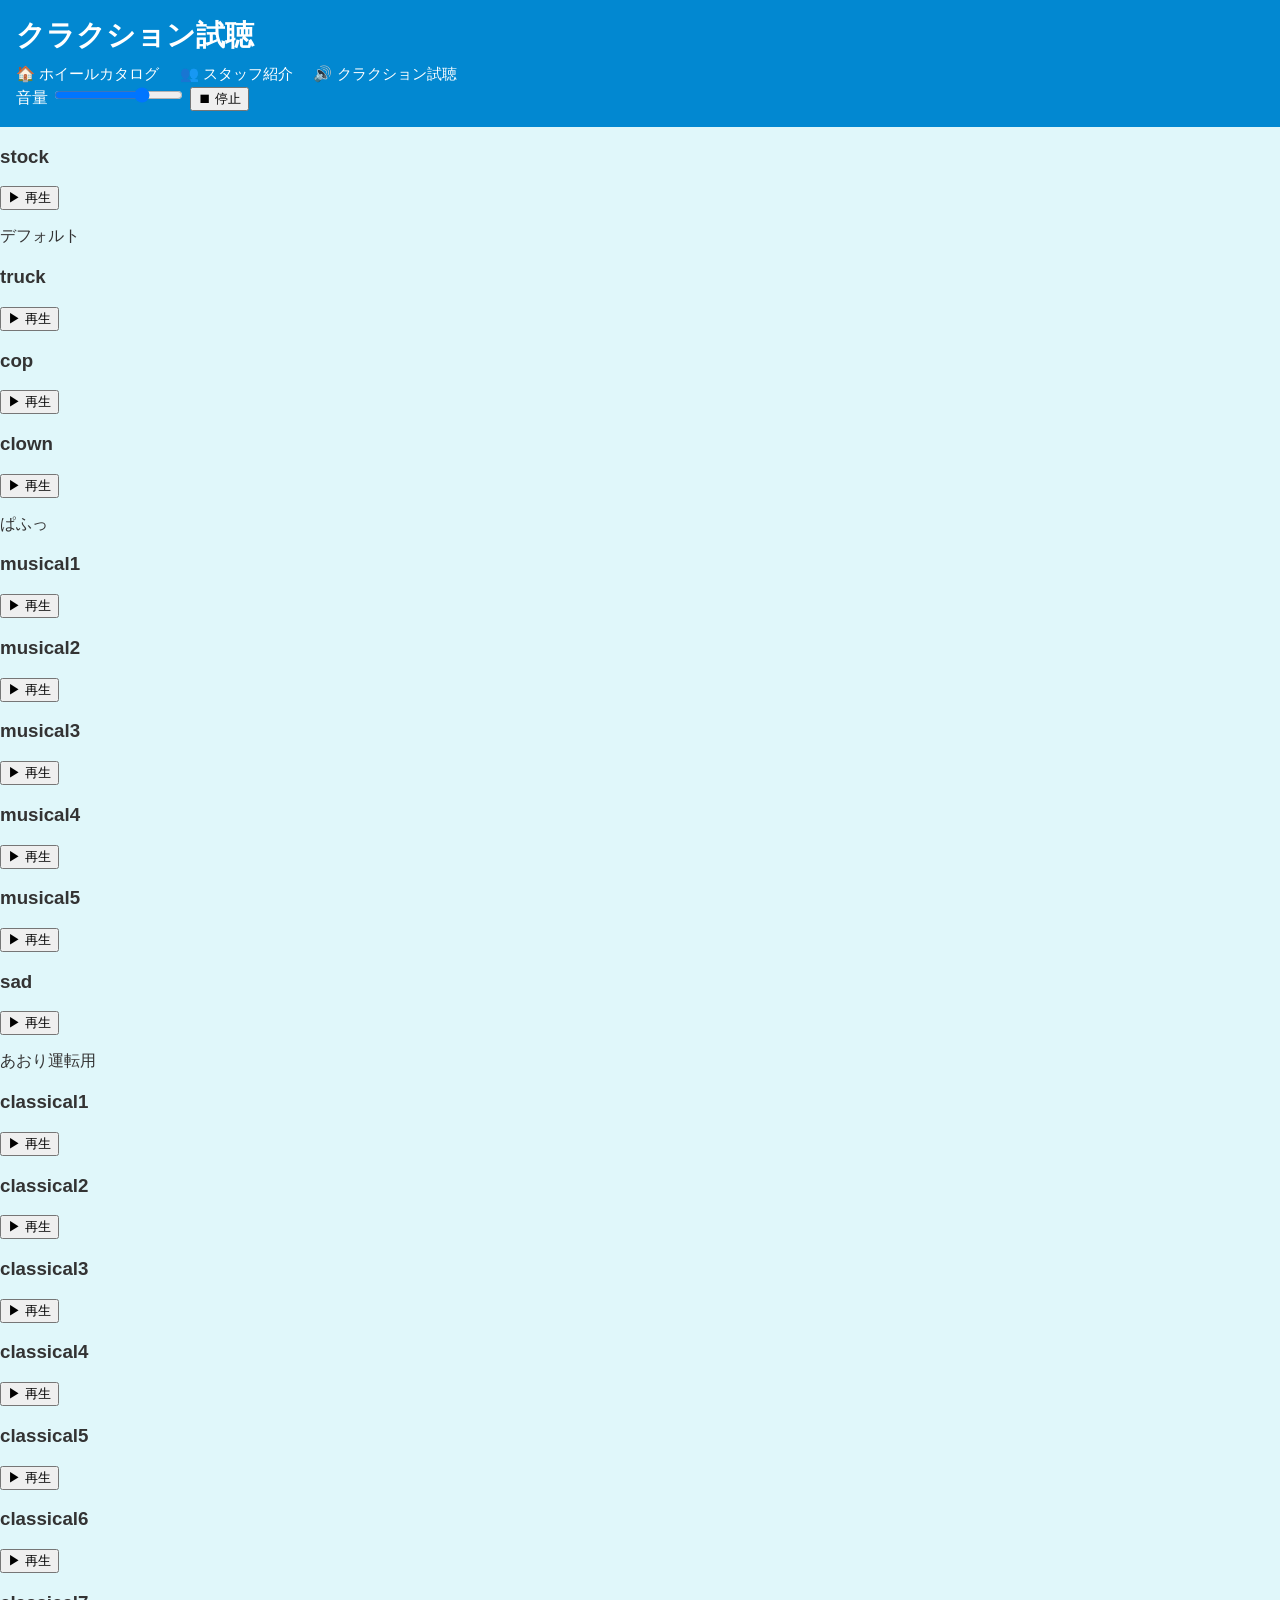
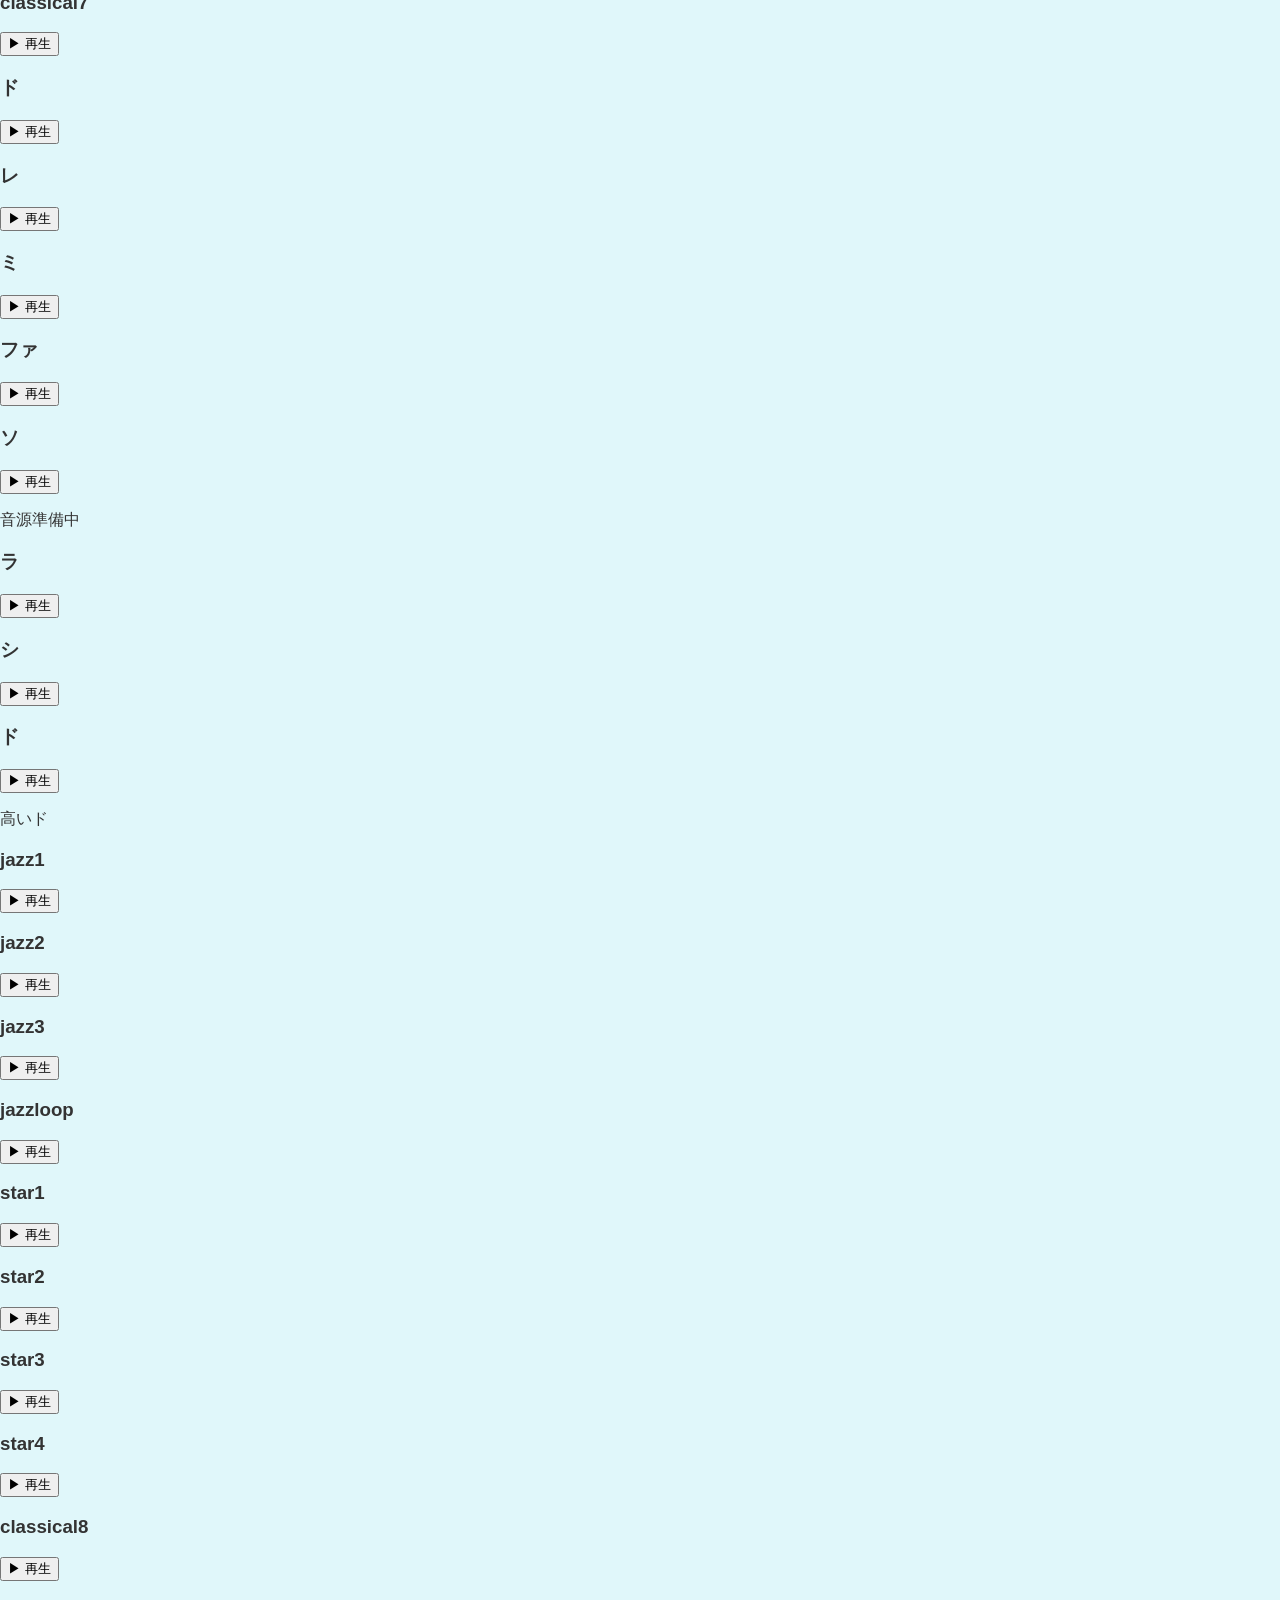
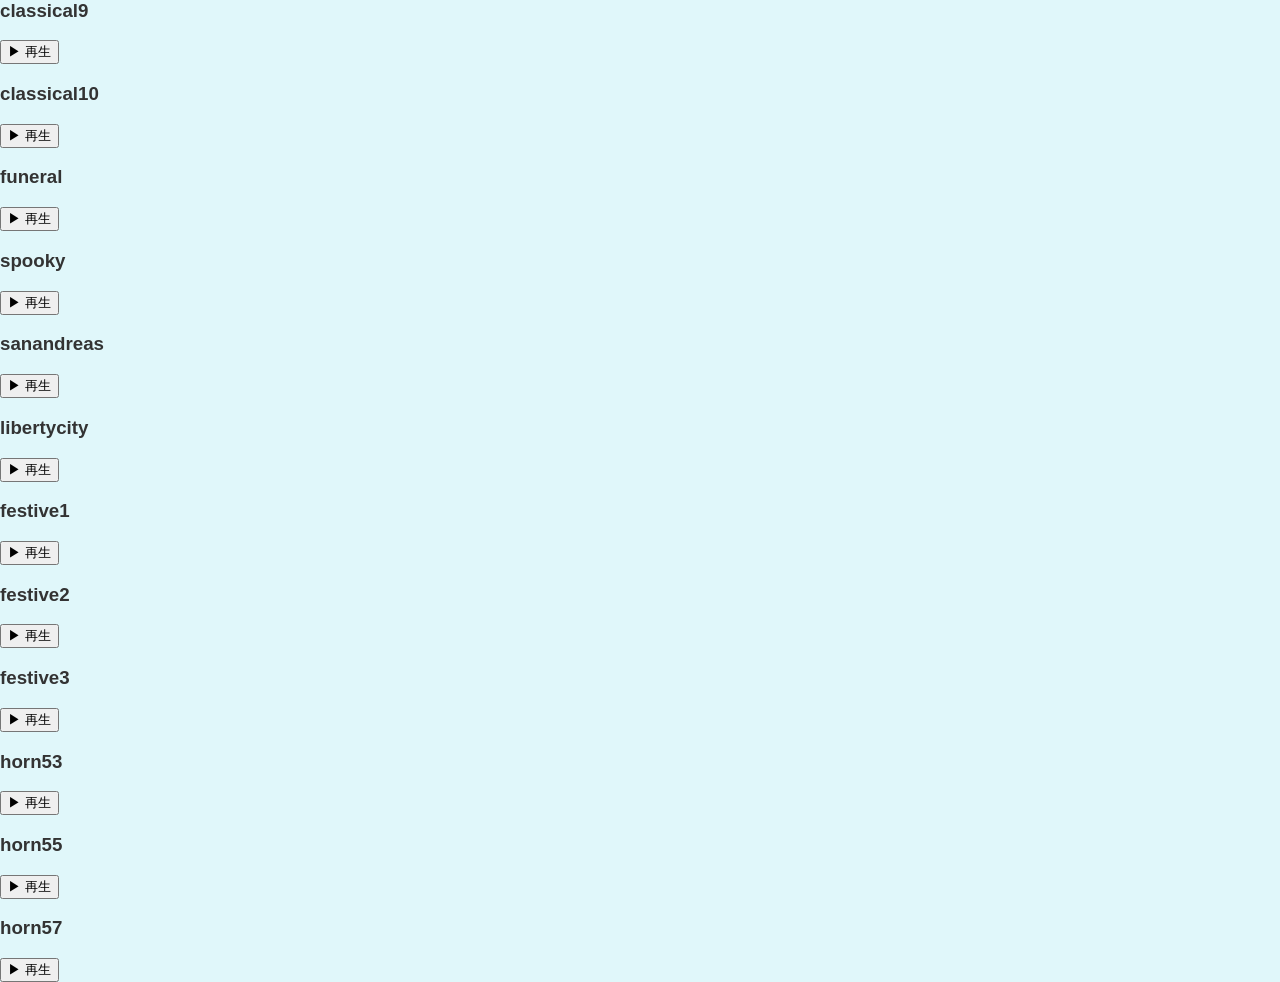
==== horn.html @ e37b6907 "Update horn.html" ====
<html lang="ja">
<head>
  <meta charset="UTF-8" />
  <meta name="viewport" content="width=device-width, initial-scale=1.0"/>
  <title>クラクション試聴</title>
  <link rel="stylesheet" href="style.css" />
  <link rel="icon" type="image/png" href="Nakayama_Icon.ico" />
</head>
<body>
  <header>
    <h1>クラクション試聴</h1>
    <nav>
      <a href="index.html">🏠 ホイールカタログ</a>
      <a href="staff.html">👥 スタッフ紹介</a>
      <a href="horn.html">🔊 クラクション試聴</a>
    </nav>

    <div id="horn-toolbar">
      <label>音量 <input id="horn-volume" type="range" min="0" max="1" step="0.01" value="0.7"></label>
      <button id="horn-stop" class="btn">⏹ 停止</button>
    </div>
  </header>

  
<main id="horn-container"></main>


<script>
  window.addEventListener('DOMContentLoaded', () => {
    const HORNS = [
      { id: "h01", name: "stock", file: "./audio/stock.m4a", comment: "デフォルト" },
      { id: "h02", name: "truck", file: "./audio/truck.m4a",},
      { id: "h03", name: "cop", file: "./audio/cop.m4a"},
      { id: "h04", name: "clown", file: "./audio/musical1.m4a", comment: "ぱふっ" }, 
      { id: "h05", name: "musical1", file: "./audio/clown.m4a"},
      { id: "h06", name: "musical2", file: "./audio/musical2.m4a"},
      { id: "h07", name: "musical3", file: "./audio/musical3.m4a"},
      { id: "h08", name: "musical4", file: "./audio/musical4.m4a"},
      { id: "h09", name: "musical5", file: "./audio/musical5.m4a"},
      { id: "h10", name: "sad", file: "./audio/sad.m4a", comment: "あおり運転用" },
      { id: "h11", name: "classical1", file: "./audio/classical1.m4a"},
      { id: "h12", name: "classical2", file: "./audio/classical2.m4a"},
      { id: "h13", name: "classical3", file: "./audio/classical3.m4a"},
      { id: "h14", name: "classical4", file: "./audio/classical4.m4a"},
      { id: "h15", name: "classical5", file: "./audio/classical5.m4a"},
      { id: "h16", name: "classical6", file: "./audio/classical6.m4a"},
      { id: "h17", name: "classical7", file: "./audio/classical7.m4a"},
      { id: "h18", name: "ド", file: "./audio/do.m4a"},
      { id: "h19", name: "レ", file: "./audio/re.m4a"},
      { id: "h20", name: "ミ", file: "./audio/mi.m4a"},
      { id: "h21", name: "ファ", file: "./audio/fa.m4a"},
      { id: "h22", name: "ソ", file: "./audio/sol.m4a", comment: "音源準備中" },
      { id: "h23", name: "ラ", file: "./audio/la.m4a"},
      { id: "h24", name: "シ", file: "./audio/ti.m4a" },
      { id: "h25", name: "ド", file: "./audio/do_up.m4a", comment: "高いド" },
      { id: "h26", name: "jazz1", file: "./audio/jazz1.m4a"},
      { id: "h27", name: "jazz2", file: "./audio/jazz2.m4a"},
      { id: "h28", name: "jazz3", file: "./audio/jazz3.m4a"},
      { id: "h29", name: "jazzloop", file: "./audio/jazzloop.m4a"},
      { id: "h30", name: "star1", file: "./audio/star1.m4a"},
      { id: "h31", name: "star2", file: "./audio/star2.m4a"},
      { id: "h32", name: "star3", file: "./audio/star3.m4a"},
      { id: "h33", name: "star4", file: "./audio/star4.m4a"},
      { id: "h34", name: "classical8", file: "./audio/classical8.m4a"},
      { id: "h35", name: "classical9", file: "./audio/classical9.m4a"},
      { id: "h36", name: "classical10", file: "./audio/classical10.m4a"},
      { id: "h37", name: "funeral", file: "./audio/funeral.m4a"},
      { id: "h38", name: "spooky", file: "./audio/spooky.m4a"},
      { id: "h39", name: "sanandreas", file: "./audio/sanandreas.m4a"},
      { id: "h40", name: "libertycity", file: "./audio/libertycity.m4a"},
      { id: "h41", name: "festive1", file: "./audio/festive1.m4a"},
      { id: "h42", name: "festive2", file: "./audio/festive2.m4a"},
      { id: "h43", name: "festive3", file: "./audio/festive3.m4a"},
      { id: "h44", name: "horn53", file: "./audio/horn53.m4a"},
      { id: "h45", name: "horn55", file: "./audio/horn55.m4a"},
      { id: "h46", name: "horn57", file: "./audio/horn57.m4a"}
    ];

    const container = document.getElementById("horn-container");
    if (!container) {
      console.error('#horn-container が見つかりません');
      return;
    }

    // 表示
container.innerHTML = HORNS.map(h => `
  <div class="horn-card">
    <h3 class="horn-name">${h.name}</h3>

    <button class="play-btn" data-id="${h.id}">
      ▶ 再生
    </button>

    ${h.comment ? `<p class="horn-comment">${h.comment}</p>` : ""}
  </div>
`).join('');

    // 再生（共有プレイヤー）
    const player = new Audio();
    player.preload = "auto";
    player.volume = 0.7;
    let currentId = null;

    const volumeEl = document.getElementById("horn-volume");
    const stopBtn  = document.getElementById("horn-stop");
    if (volumeEl) volumeEl.addEventListener("input", () => { player.volume = Number(volumeEl.value); });
    if (stopBtn)  stopBtn.addEventListener("click", () => { player.pause(); player.currentTime = 0; currentId = null; syncButtons(); });

    container.querySelectorAll(".play-btn").forEach(btn => {
      btn.addEventListener("click", async (e) => {
        const id = e.currentTarget.dataset.id;
        const horn = HORNS.find(x => x.id === id);
        if (!horn) return;

        if (currentId === id && !player.paused) {
          player.pause();
          currentId = null;
          return syncButtons();
        }

        try {
          player.src = horn.file;          // ← ここが実ファイルパス
          player.currentTime = 0;
          await player.play();             // クリック内なので自動再生制限OK
          currentId = id;
          syncButtons();
        } catch (err) {
          console.error("play() error:", err);
          alert("再生に失敗：パス ./audio/stock.m4a とブラウザ設定を確認してください。");
        }
      });
    });

    function syncButtons(){
      container.querySelectorAll(".play-btn").forEach(btn => {
        btn.textContent = (btn.dataset.id === currentId && !player.paused) ? "⏸ 停止" : "▶ 再生";
      });
    }

    player.addEventListener("ended", () => { currentId = null; syncButtons(); });
    player.addEventListener("pause", () => {
      if (player.currentTime === 0) { currentId = null; syncButtons(); }
    });
    player.addEventListener("error", () => {
      console.error("audio error code:", player.error?.code);
      alert("音源の読み込みに失敗（パス/拡張子/コーデック）");
    });
  });
</script>
---- style.css ----
/* =========================
   ベース設定
========================= */
* {
  box-sizing: border-box;
}

body {
  font-family: "Segoe UI", sans-serif;
  background-color: #e0f7fa;
  margin: 0;
  padding: 0;
  color: #333;
}

/* =========================
   ヘッダー
========================= */
header {
  background-color: #0288d1;
  color: white;
  padding: 1rem;
}

header h1 {
  margin: 0;
  font-size: 1.8rem;
}

nav {
  margin-top: .5rem;
}

nav a {
  color: white;
  margin-right: 1rem;
  text-decoration: none;
  font-size: .95rem;
}

nav a:hover {
  text-decoration: underline;
}

/* =========================
   カテゴリ選択（4列固定）
========================= */
.category-container {
  display: grid;
  grid-template-columns: repeat(4, 1fr);
  gap: 1.5rem;
  padding: 2rem;
  max-width: 1200px;
  margin: 0 auto;
}

/* レスポンシブ */
@media (max-width: 1000px) {
  .category-container {
    grid-template-columns: repeat(3, 1fr);
  }
}

@media (max-width: 700px) {
  .category-container {
    grid-template-columns: repeat(2, 1fr);
  }
}

@media (max-width: 480px) {
  .category-container {
    grid-template-columns: 1fr;
  }
}

/* =========================
   カテゴリボタン
========================= */
.category-btn {
  background: white;
  border: 2px solid #4dd0e1;
  border-radius: 16px;
  cursor: pointer;
  padding: 1rem;
  box-shadow: 2px 2px 8px rgba(2,136,209,.2);
  transition: transform .2s, box-shadow .2s;

  display: flex;
  flex-direction: column;
  align-items: center;
  justify-content: flex-start;
  height: 260px;
}

.category-btn:hover {
  transform: scale(1.05);
  box-shadow: 4px 4px 14px rgba(2,136,209,.35);
}

/* 画像（少し透過） */
.category-btn img {
  width: 100%;
  height: 180px;
  object-fit: cover;
  border-radius: 12px;

  opacity: 0.7;
  transition: opacity .2s;
}

.category-btn:hover img {
  opacity: 1;
}

/* 文字（画像の下） */
.category-btn span {
  margin-top: 0.8rem;
  font-size: 1.2rem;
  color: #0288d1;
  font-weight: bold;
  text-align: center;
  width: 100%;
  padding-top: 0.5rem;
  border-top: 1px solid rgba(2,136,209,.3);
}

/* =========================
   モーダル
========================= */
.modal.hidden {
  display: none;
}

.modal {
  position: fixed;
  inset: 0;
  z-index: 9999;
}

.modal-overlay {
  position: absolute;
  inset: 0;
  background: rgba(0,0,0,.6);
}

.modal-content {
  position: relative;
  background: #e0f7fa;
  max-width: 1200px;
  margin: 5vh auto;
  padding: 1rem;
  border-radius: 16px;
  max-height: 90vh;
  overflow-y: auto;
}

.modal-content h2 {
  position: sticky;
  top: 0;
  background: #e0f7fa;
  padding: 0.5rem 0;
  z-index: 10;

  text-align: center;
  color: #0288d1;
  margin-bottom: 1rem;
  border-bottom: 1px solid rgba(0,0,0,0.1);
}

body.modal-open {
  overflow: hidden;
}
/* =========================
   ホイール一覧
========================= */
#wheel-container {
  display: grid;
  grid-template-columns: repeat(auto-fit, minmax(180px, 1fr));
  gap: 1rem;
}

.wheel-card {
  background: white;
  border: 2px solid #4dd0e1;
  padding: 1rem;
  border-radius: 12px;
  text-align: center;
  box-shadow: 2px 2px 6px rgba(2, 136, 209, 0.15);
  transition: transform .2s, box-shadow .2s;
  position: relative;
}

.wheel-card:hover {
  transform: scale(1.03);
  box-shadow: 3px 3px 12px rgba(2, 136, 209, 0.3);
}

.wheel-card img {
  max-width: 100%;
  border-radius: 8px;
}

.wheel-card h3 {
  font-size: 1rem;
  margin-top: 0.5rem;
  color: #0288d1;
}

/* =========================
   wheel-info（category + color の親）
========================= */
.wheel-info {
  display: flex;
  flex-direction: column;
  align-items: center;
  gap: 4px;
  margin-top: 0.4rem;
  font-size: 0.8rem;
}

/* =========================
   ホイールの種類
========================= */
.wheel-category {
  position: static;              /* absolute完全排除 */
  background: rgba(2,136,209,.85);
  color: #fff;
  padding: 2px 8px;
  border-radius: 999px;
  font-size: 0.75rem;
  font-weight: bold;

  opacity: 0;
  transition: opacity .3s;
}

/* hover時に表示 */
.wheel-card:hover .wheel-category {
  opacity: 1;
}

/* =========================
   Color 表示
========================= */
.wheel-color {
  text-align: center;
  font-weight: bold;
  font-size: 0.75rem;
}

/* Color変更可 */
.wheel-color.color-ok {
  color: #2e7d32;
}

/* Color変更不可 */
.wheel-color.no-color {
  color: #c62828;
}


/* =========================
   フッター
========================= */
.site-footer {
  background-color: #b2ebf2;
  padding: 20px;
  text-align: center;
  font-size: 14px;
  border-top: 1px solid #0288d1;
}

.site-footer h2 {
  font-size: 18px;
  margin-bottom: 10px;
  color: #01579b;
}

.site-footer a {
  color: #0288d1;
  text-decoration: none;
}

.site-footer a:hover {
  text-decoration: underline;
}

/* =========================
   スクロールトップ
========================= */
#scroll-to-top {
  position: fixed;
  bottom: 20px;
  right: 20px;
  width: 100px;
  height: 100px;
  background-color: #0288d1;
  color: white;
  border-radius: 50%;
  text-align: center;
  line-height: 100px;
  font-size: 56px;
  cursor: pointer;
  box-shadow: 0 0 10px rgba(2,136,209,.8);
  display: none;
  z-index: 10000;
  border: none;
}





/* =========================
   スタッフ一覧（完全4列）
========================= */
.staff-container {
  display: grid;
  grid-template-columns: repeat(4, minmax(0, 1fr));
  gap: 24px;

  width: 100%;
  max-width: 1600px;
  margin: 0 auto;
  padding: 24px;

  box-sizing: border-box;
}

/* =========================
   スタッフカード
========================= */
.staff-card {
  background: #ffffff;
  border: 2px solid #4fc3f7;
  border-radius: 16px;
  padding: 16px;

  text-align: center;
  box-shadow: 0 4px 10px rgba(0,0,0,.08);

  display: flex;
  flex-direction: column;
  align-items: center;
}

/* =========================
   画像
========================= */
.staff-card img {
  width: 120px;
  height: 120px;
  object-fit: cover;
  border-radius: 16px;
  margin-bottom: 8px;
}

/* =========================
   名前
========================= */
.staff-card h3 {
  margin: 6px 0;
  color: #0288d1;
  font-size: 1rem;
  line-height: 1.3;
}

/* =========================
   説明文
========================= */
.staff-card p {
  font-size: 0.8rem;
  line-height: 1.4;
  margin: 2px 0;
}
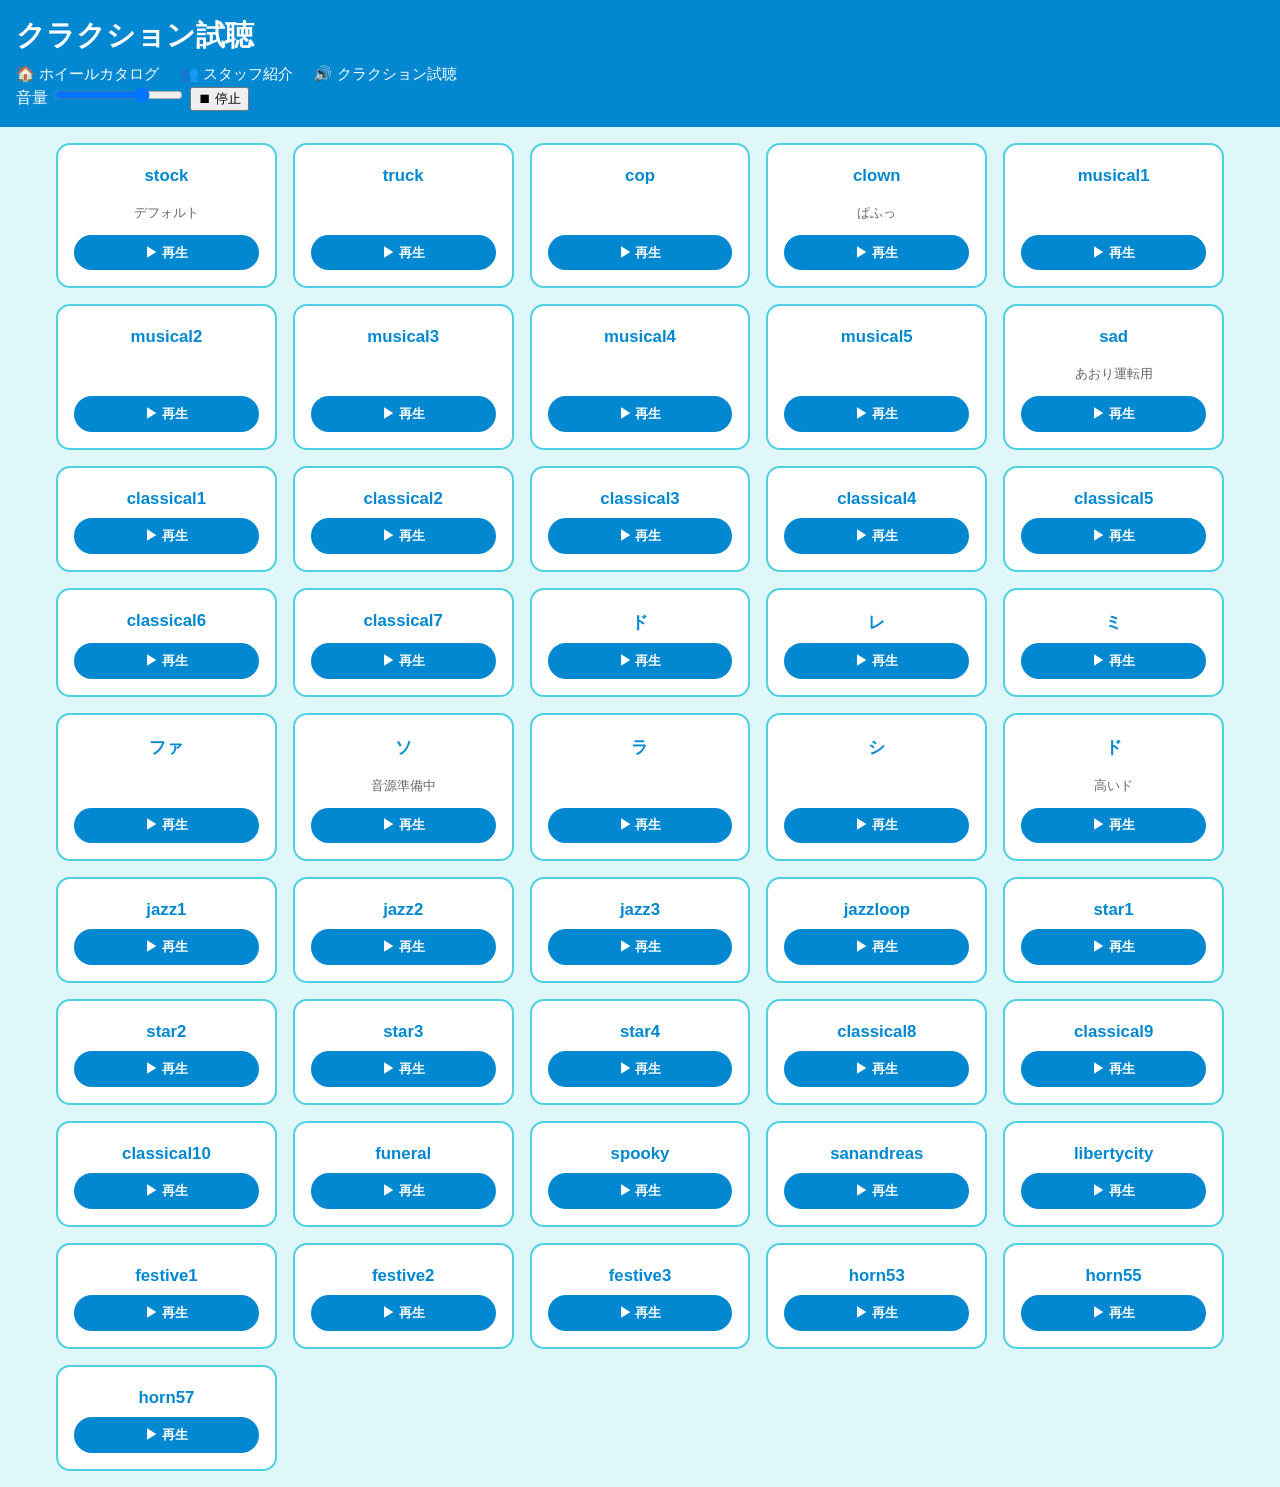
==== commit 955ab8c4: "Update horn.html" ====
--- a/horn.html
+++ b/horn.html
@@ -87,11 +87,13 @@
   <div class="horn-card">
     <h3 class="horn-name">${h.name}</h3>
 
+    ${h.comment ? `<p class="horn-comment">${h.comment}</p>` : ""}
+
     <button class="play-btn" data-id="${h.id}">
       ▶ 再生
     </button>
 
-    ${h.comment ? `<p class="horn-comment">${h.comment}</p>` : ""}
+    
   </div>
 `).join('');
 
--- a/style.css
+++ b/style.css
@@ -375,3 +375,64 @@
 }
 
 
+
+
+/* ===== クラクション一覧 ===== */
+
+#horn-container {
+  display: grid;
+  grid-template-columns: repeat(auto-fill, minmax(200px, 1fr));
+  gap: 16px;
+  padding: 16px;
+  max-width: 1200px;
+  margin: 0 auto;
+}
+
+.horn-card {
+  background: #fff;
+  border: 2px solid #4dd0e1;
+  border-radius: 14px;
+  padding: 1rem;
+  text-align: center;
+
+  display: flex;
+  flex-direction: column;
+  justify-content: space-between;
+
+  transition: transform .2s, box-shadow .2s;
+}
+
+.horn-card:hover {
+  transform: translateY(-4px);
+  box-shadow: 0 8px 18px rgba(0,0,0,.12);
+}
+
+.horn-name {
+  margin: .3rem 0 .6rem;
+  color: #0288d1;
+  font-size: 1.05rem;
+}
+
+.play-btn {
+  background: #0288d1;
+  color: #fff;
+  border: none;
+  padding: .55rem 1rem;
+  border-radius: 999px;
+  cursor: pointer;
+  font-weight: bold;
+}
+
+.play-btn:hover {
+  background: #0277bd;
+}
+
+.horn-comment {
+  margin-top: .6rem;
+  font-size: .8rem;
+  color: #666;
+
+}
+
+
+
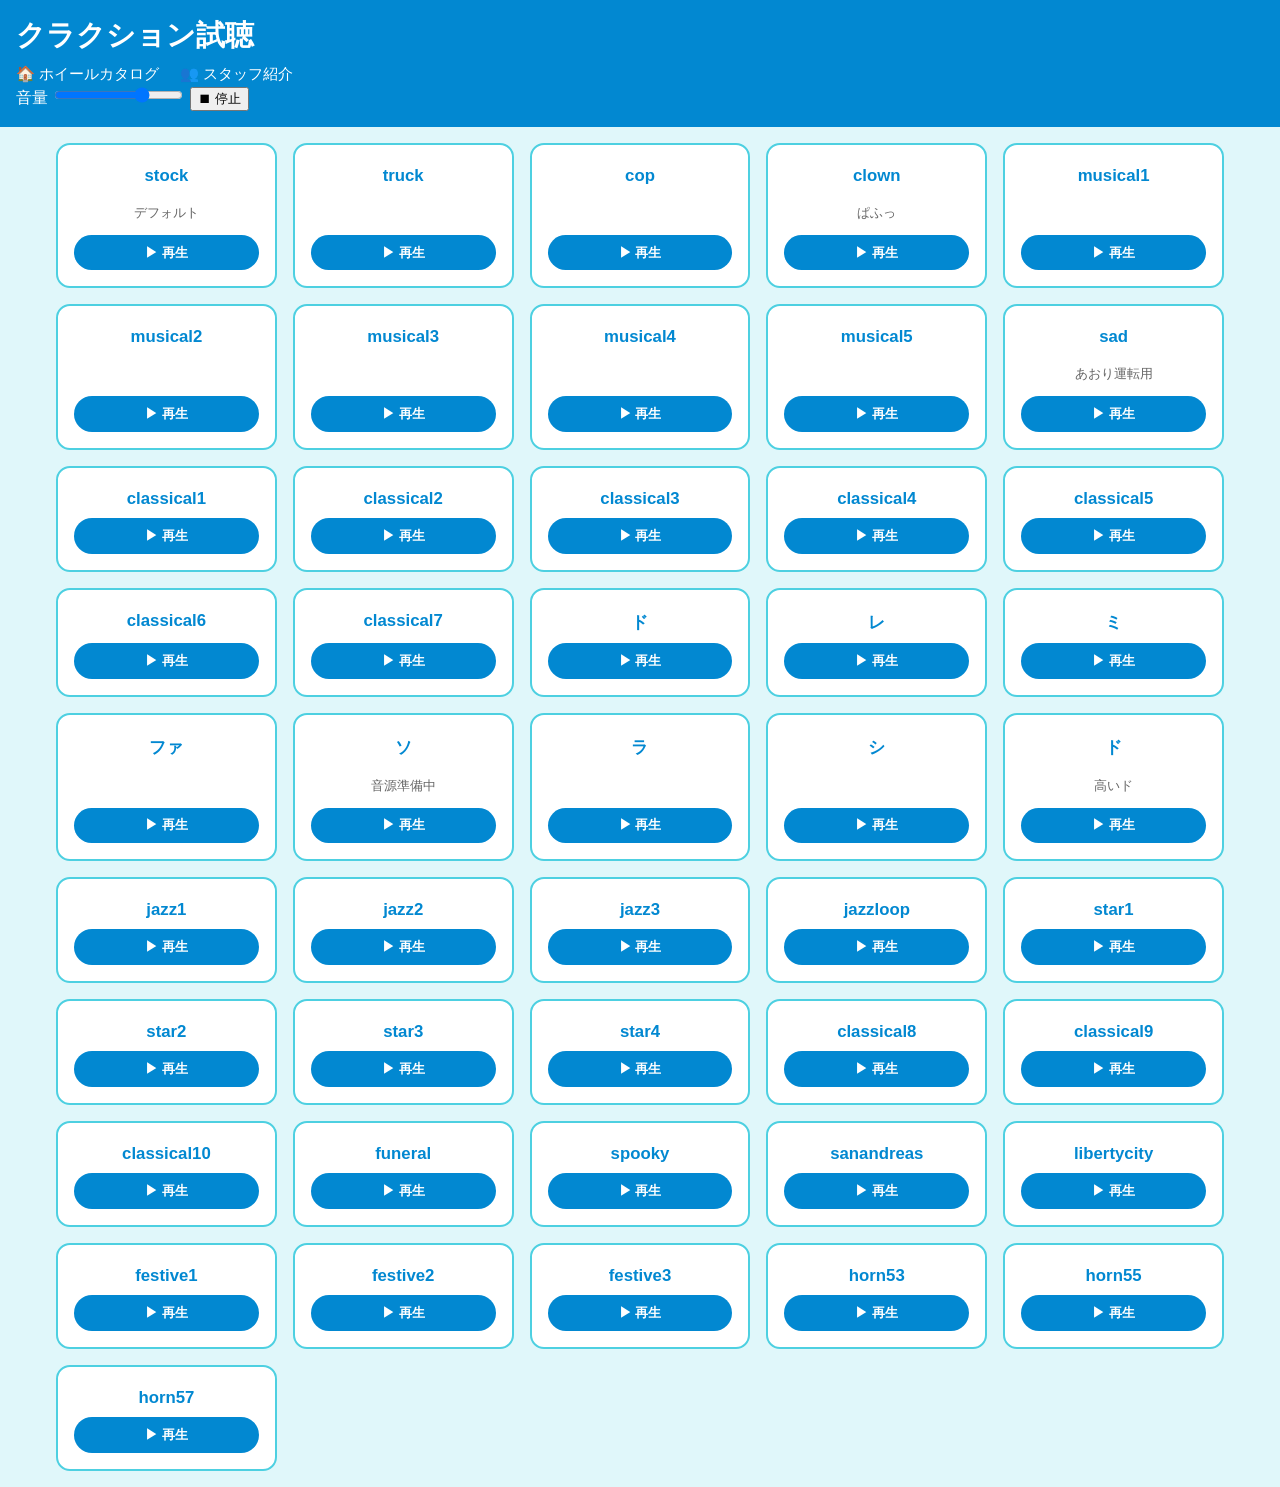
==== commit 208b7a7a: "Update horn.html" ====
--- a/horn.html
+++ b/horn.html
@@ -12,7 +12,6 @@
     <nav>
       <a href="index.html">🏠 ホイールカタログ</a>
       <a href="staff.html">👥 スタッフ紹介</a>
-      <a href="horn.html">🔊 クラクション試聴</a>
     </nav>
 
     <div id="horn-toolbar">
--- a/style.css
+++ b/style.css
@@ -260,6 +260,31 @@
 
 
 /* =========================
+   ホイール一覧（常設）
+========================= */
+#wheel-list {
+  padding: 2rem 1rem;
+}
+
+/* カテゴリ見出し */
+.wheel-category-title {
+  margin: 2.5rem 0 1rem;
+  padding-bottom: .3rem;
+  border-bottom: 2px solid #0288d1;
+  color: #0288d1;
+  font-size: 1.3rem;
+  text-transform: uppercase;
+}
+
+/* カード並び（ホイール一覧用） */
+.wheel-list-grid {
+  display: grid;
+  grid-template-columns: repeat(auto-fill, minmax(200px, 1fr));
+  gap: 16px;
+}
+
+
+/* =========================
    フッター
 ========================= */
 .site-footer {
@@ -374,7 +399,18 @@
   margin: 2px 0;
 }
 
-
+.staff-profile {
+  list-style: none;
+  padding: 0;
+  margin: 0;
+}
+
+.staff-profile li {
+  display: flex;
+  align-items: center;
+  gap: .4rem;
+  margin: .25rem 0;
+}
 
 
 /* ===== クラクション一覧 ===== */
@@ -436,3 +472,5 @@
 
 
 
+
+
